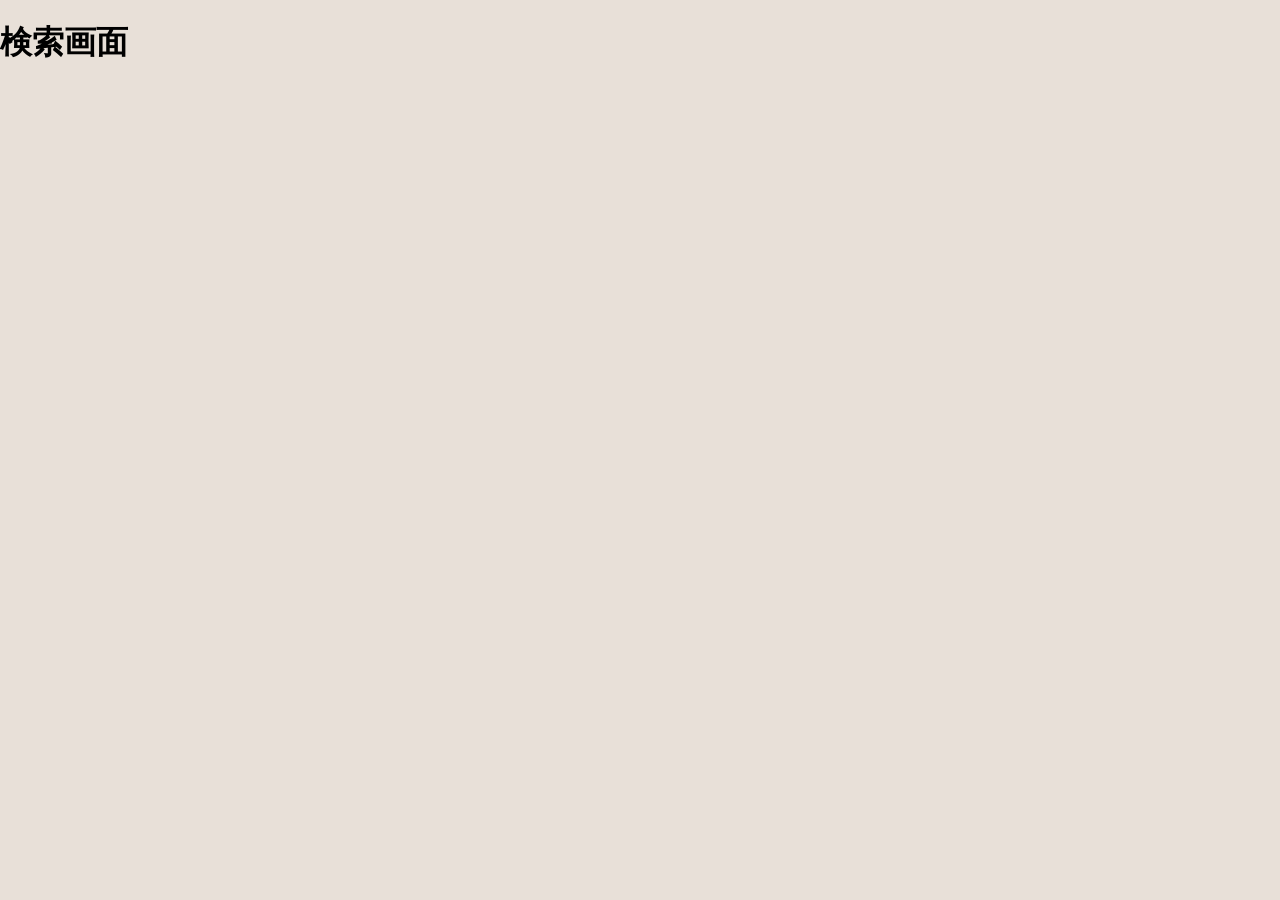
==== search.html @ 634dfee0 "Add files via upload" ====
<!DOCTYPE html>
<html lang="ja">
<head>
  <meta charset="UTF-8">
  <title>はじめてのLIFF</title>
  <script src="https://static.line-scdn.net/liff/edge/2/sdk.js"></script>
  <link rel="stylesheet" href="stylesheet.css">
</head>
<body>
<h1>検索画面</h1>
</body>
</script>
</body>
</html>
---- stylesheet.css ----
/* リセット */
* {
box-sizing: border-box;
}

body {
margin: 0;
font-family: sans-serif;
background: #e8e0d8;
padding-bottom: 70px;
}

/* ヘッダー */
.header {
text-align: center;
padding: 10px;
font-size: 30px;
font-weight: bold;
}

/* コンテナ */
.container {
width: auto;
max-width: none;
margin: 0 auto;
background: transparent;
padding: 16px; /* ← 内側余白 */
}

/* 画像エリア */
.hero {
position: relative;

width: calc(100% + 32px);
margin-left: -16px;
margin-right: -16px;

overflow: hidden;
}

/* 画像 */
.hero img {
width: 100%;
height: auto;
display: block;
border-radius: 12px;
}

/* テキスト */
.hero-text {
position: absolute;
bottom: 10px;
left: 16px;
color: white;
font-size: 40px;
font-weight: bold;
text-shadow: 0 2px 5px rgba(0,0,0,0.5);
}

/* カード */
.card {
background: #eee;
border-radius: 12px;
padding: 16px;
margin-top: 12px;
}

/* サウナ種類 */

.drying-sauna-type{
display:flex;
gap:15px;
align-items:center;
}

.drying-sauna-type img{
width: 120px;
height: 80px;
object-fit: cover;
border-radius: 8px;
flex-shrink: 0;
}

.drying-sauna-text h4{
margin:0;
}

.wet-sauna-type{
display:flex;
gap:15px;
align-items:center;
}

.wet-sauna-type img{
width: 120px;
height: 80px;
object-fit: cover;
border-radius: 8px;
flex-shrink: 0;
}

.wet-sauna-text h4{
margin:0;
}

/* フッター */
.footer {
position: fixed;
bottom: 0;
width: 100%;
height: 80px;
background: #eee;
border-top: 1px solid #ccc;
}

/* メニュー */
.menu {
display: flex;
justify-content: space-around;
padding: 10px;
height: 100%;
font-size: 28px;
}
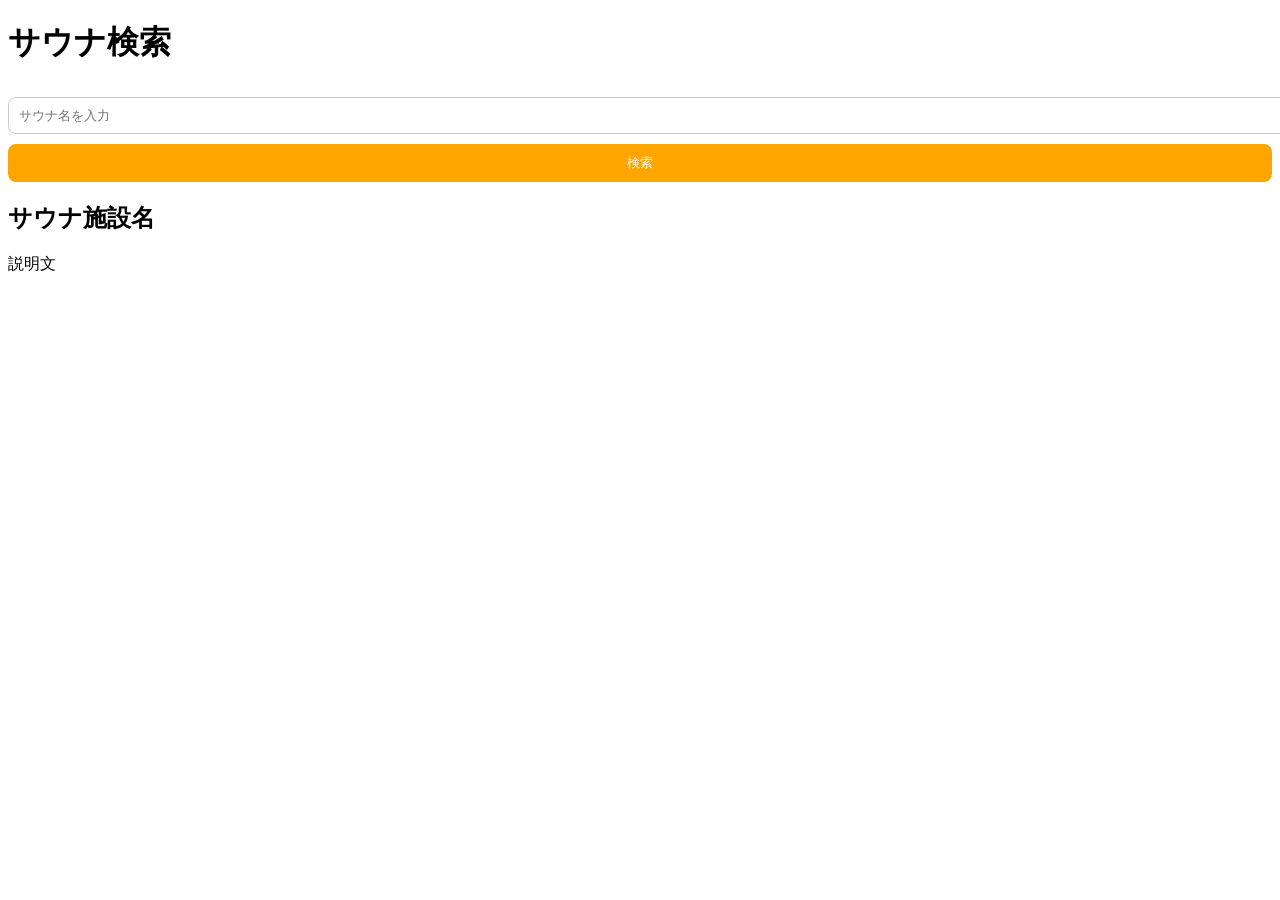
==== commit 19454de4: "Add files via upload" ====
--- a/search.html
+++ b/search.html
@@ -1,13 +1,31 @@
 <!DOCTYPE html>
 <html lang="ja">
 <head>
-  <meta charset="UTF-8">
-  <title>はじめてのLIFF</title>
-  <script src="https://static.line-scdn.net/liff/edge/2/sdk.js"></script>
-  <link rel="stylesheet" href="stylesheet.css">
+<meta charset="UTF-8">
+<title>はじめてのLIFF</title>
+<script src="https://static.line-scdn.net/liff/edge/2/sdk.js"></script>
+<link rel="stylesheet" href="searchstylesheet.css">
 </head>
 <body>
-<h1>検索画面</h1>
+<div class="container">
+
+<h1>サウナ検索</h1>
+
+<!-- 検索ボックス -->
+<input type="text" placeholder="サウナ名を入力" class="search-box">
+
+<!-- 検索ボタン -->
+<button class="search-btn">検索</button>
+
+<!-- 結果表示 -->
+<div class="results">
+<div class="card">
+    <h2>サウナ施設名</h2>
+    <p>説明文</p>
+</div>
+</div>
+
+</div>
 </body>
 </script>
 </body>
--- a/searchstylesheet.css
+++ b/searchstylesheet.css
@@ -0,0 +1,21 @@
+.search-box {
+width: 100%;
+padding: 10px;
+margin-top: 10px;
+border-radius: 8px;
+border: 1px solid #ccc;
+}
+
+.search-btn {
+width: 100%;
+padding: 10px;
+margin-top: 10px;
+border: none;
+background: orange;
+color: white;
+border-radius: 8px;
+}
+
+.results {
+margin-top: 20px;
+}
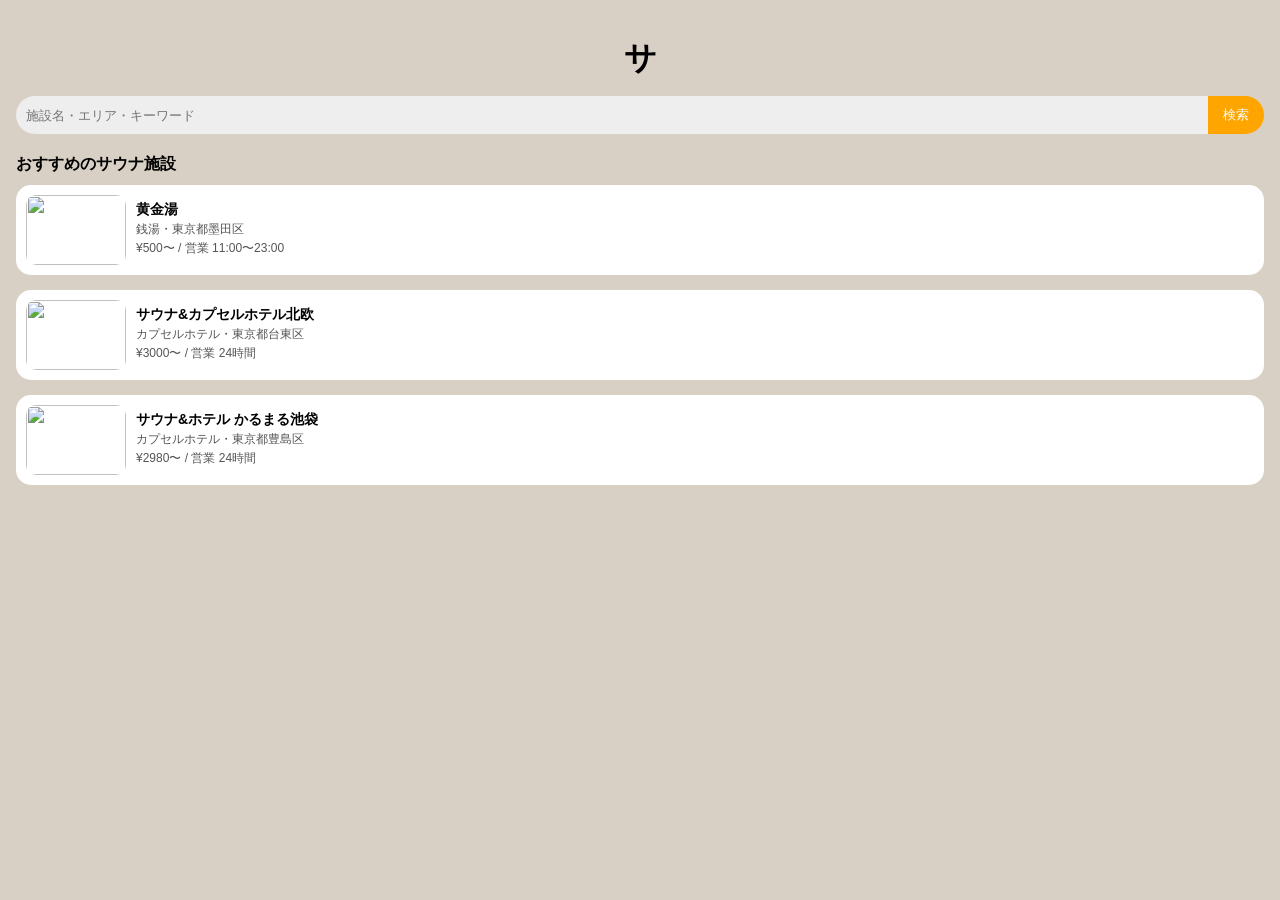
==== commit f6cff754: "Add files via upload" ====
--- a/search.html
+++ b/search.html
@@ -9,21 +9,47 @@
 <body>
 <div class="container">
 
-<h1>サウナ検索</h1>
+  <!-- タイトル -->
+  <h1 class="title">サ</h1>
 
-<!-- 検索ボックス -->
-<input type="text" placeholder="サウナ名を入力" class="search-box">
+  <!-- 検索バー -->
+  <div class="search-area">
+    <input type="text" placeholder="施設名・エリア・キーワード">
+    <button>検索</button>
+  </div>
 
-<!-- 検索ボタン -->
-<button class="search-btn">検索</button>
+  <!-- 見出し -->
+  <h2 class="section-title">おすすめのサウナ施設</h2>
 
-<!-- 結果表示 -->
-<div class="results">
-<div class="card">
-    <h2>サウナ施設名</h2>
-    <p>説明文</p>
-</div>
-</div>
+  <!-- カード① -->
+  <div class="card">
+    <img src="https://picsum.photos/120/80">
+    <div class="card-text">
+      <h3>黄金湯</h3>
+      <p>銭湯・東京都墨田区</p>
+      <p class="meta">¥500〜 / 営業 11:00〜23:00</p>
+    </div>
+  </div>
+
+  <!-- カード② -->
+  <div class="card">
+    <img src="https://picsum.photos/121/80">
+    <div class="card-text">
+      <h3>サウナ&カプセルホテル北欧</h3>
+      <p>カプセルホテル・東京都台東区</p>
+      <p class="meta">¥3000〜 / 営業 24時間</p>
+    </div>
+  </div>
+
+  <!-- カード③ -->
+  <div class="card">
+    <img src="https://picsum.photos/122/80">
+    <div class="card-text">
+      <h3>サウナ&ホテル かるまる池袋</h3>
+      <p>カプセルホテル・東京都豊島区</p>
+      <p class="meta">¥2980〜 / 営業 24時間</p>
+    </div>
+  </div>
 
 </div>
 </body>
--- a/searchstylesheet.css
+++ b/searchstylesheet.css
@@ -1,21 +1,82 @@
-.search-box {
-width: 100%;
-padding: 10px;
-margin-top: 10px;
-border-radius: 8px;
-border: 1px solid #ccc;
+body {
+  margin: 0;
+  font-family: sans-serif;
+  background: #d8d0c4;
 }
 
-.search-btn {
-width: 100%;
-padding: 10px;
-margin-top: 10px;
-border: none;
-background: orange;
-color: white;
-border-radius: 8px;
+/* 全体 */
+.container {
+  padding: 16px;
+  padding-bottom: 80px;
 }
 
-.results {
-margin-top: 20px;
+/* タイトル */
+.title {
+  text-align: center;
+  margin-bottom: 15px;
+}
+
+/* 検索バー */
+.search-area {
+  display: flex;
+  margin-bottom: 20px;
+}
+
+.search-area input {
+  flex: 1;
+  padding: 10px;
+  border: none;
+  border-radius: 20px 0 0 20px;
+  background: #eee;
+}
+
+.search-area button {
+  padding: 10px 15px;
+  border: none;
+  background: orange;
+  color: white;
+  border-radius: 0 20px 20px 0;
+}
+
+/* 見出し */
+.section-title {
+  font-size: 16px;
+  margin-bottom: 10px;
+}
+
+/* カード */
+.card {
+  display: flex;
+  gap: 10px;
+  background: #fff;
+  padding: 10px;
+  border-radius: 15px;
+  margin-bottom: 15px;
+  align-items: center;
+}
+
+/* 画像 */
+.card img {
+  width: 100px;
+  height: 70px;
+  object-fit: cover;
+  border-radius: 10px;
+  flex-shrink: 0;
+}
+
+/* テキスト */
+.card-text h3 {
+  margin: 0;
+  font-size: 14px;
+}
+
+.card-text p {
+  margin: 2px 0;
+  font-size: 12px;
+  color: #555;
+}
+
+.meta {
+  font-size: 11px;
+  color: #888;
 }
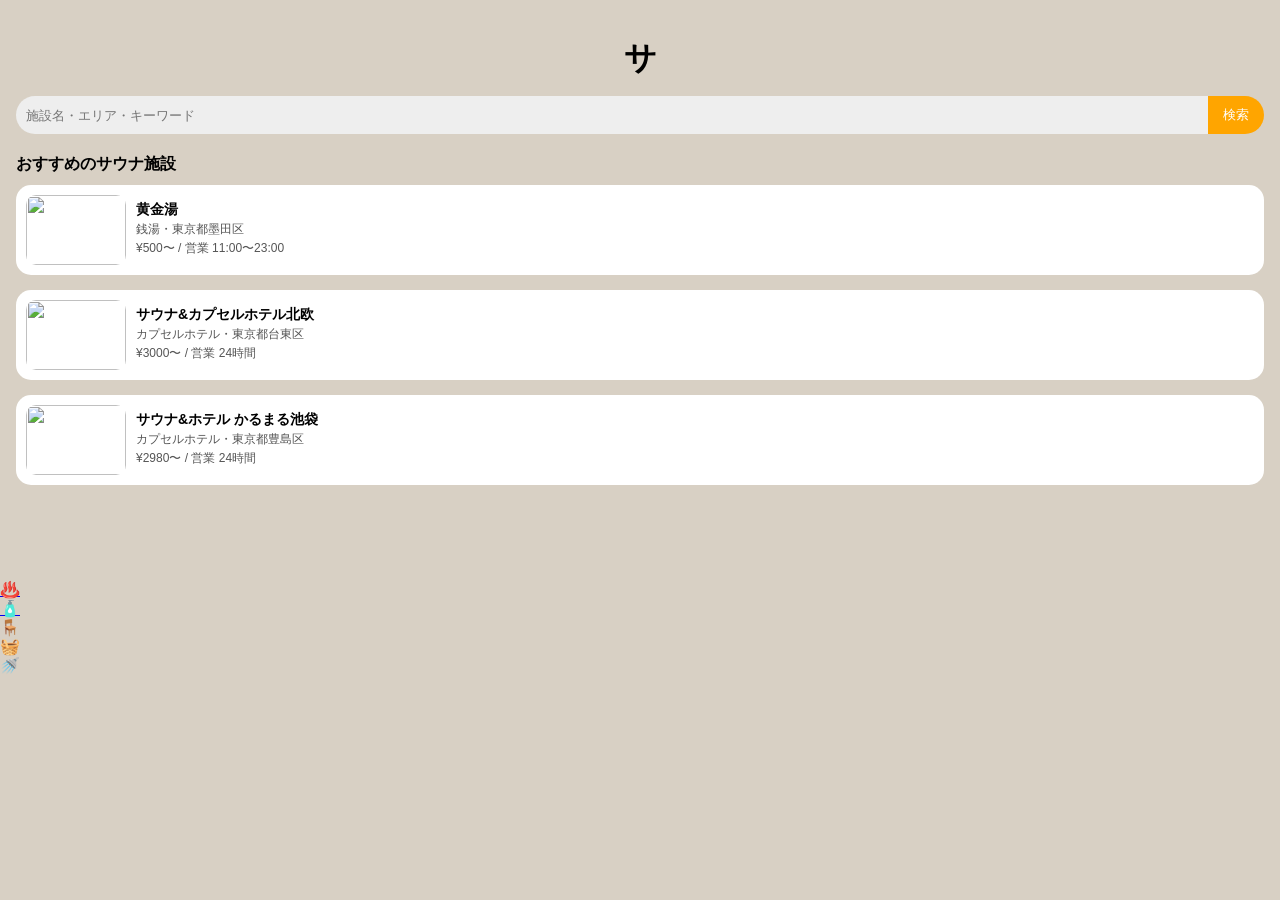
==== commit 577ea99c: "Add files via upload" ====
--- a/search.html
+++ b/search.html
@@ -52,6 +52,22 @@
   </div>
 
 </div>
+
+<footer class="footer">
+
+<div class="menu">
+
+<div><a href="./index.html">♨️</a></div>
+
+<div><a href="./search.html">🧴</a></div>
+<div>🪑</div>
+<div>🧺</div>
+<div>🚿</div>
+
+</div>
+
+</footer>
+
 </body>
 </script>
 </body>
